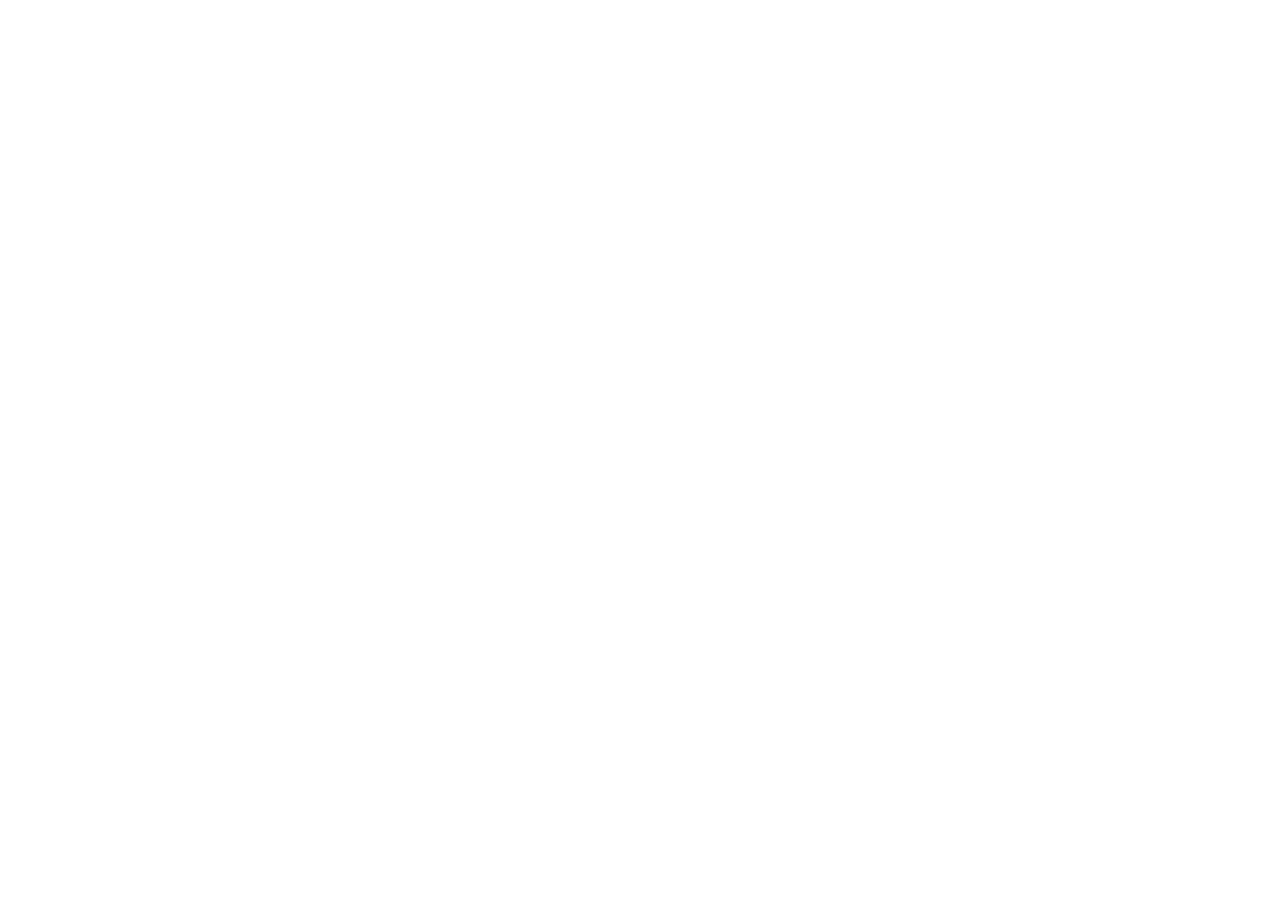
==== index.html @ c6d8748a "criei a pagina principal" ====
<!DOCTYPE html>
<html lang="pt-br">
<head>
    <meta charset="UTF-8">
    <meta name="viewport" content="width=device-width, initial-scale=1.0">
    <link rel="shortcut icon" href="favicon.ico" type="image/x-icon">
    <title>Projeto redes sociais</title>
</head>
<body>
    
</body>
</html>
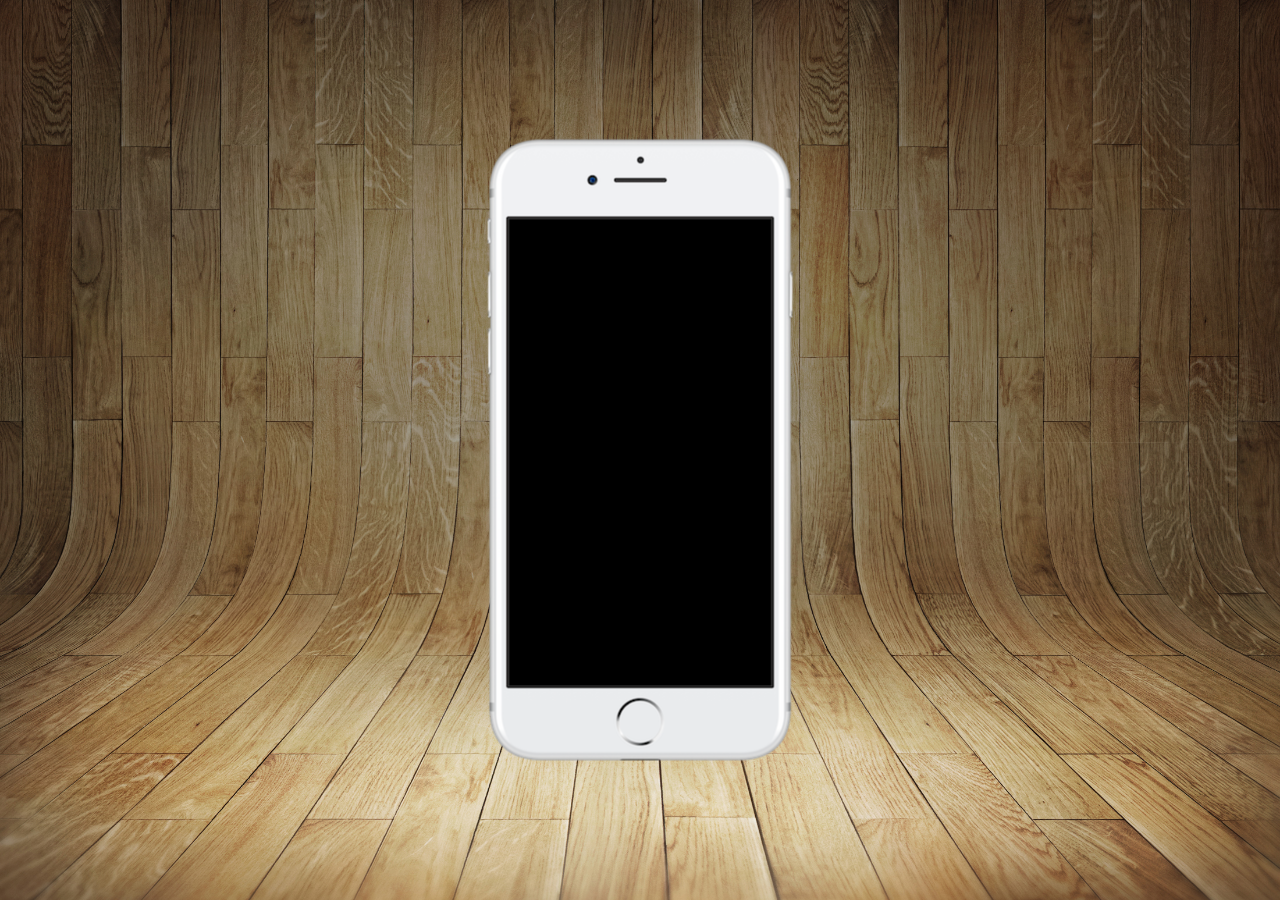
==== commit fc43ac81: "criei pagina principal" ====
--- a/index.html
+++ b/index.html
@@ -4,9 +4,17 @@
     <meta charset="UTF-8">
     <meta name="viewport" content="width=device-width, initial-scale=1.0">
     <link rel="shortcut icon" href="favicon.ico" type="image/x-icon">
+    <link rel="stylesheet" href="estilos/style.css">
     <title>Projeto redes sociais</title>
 </head>
 <body>
-    
+    <main>
+        <section id="telefone">
+
+        </section>
+        <section id="redes sociais">
+
+        </section>
+    </main>
 </body>
 </html>--- a/estilos/style.css
+++ b/estilos/style.css
@@ -0,0 +1,36 @@
+@charset "UTF-8";
+
+*{
+    margin: 0px;
+    padding: 0px;
+    font-family: Arial, Helvetica, sans-serif;
+}
+
+html, body{
+    height: 100vh;
+    width: 100vw;
+    
+}
+
+body{
+    background: url('../imagens/fundo-madeira.jpg') no-repeat top center;
+    background-size: cover;
+    background-attachment: fixed;
+}
+
+main{
+    position: relative;
+    height: 100vh;
+    position: relative;
+    
+}
+
+section#telefone{
+    position: absolute;
+    top: 50%;
+    left: 50%;
+    transform: translate(-50%, -50%);
+    height: 627px;
+    width: 311px;
+    background: url('../imagens/frame-iphone.png') no-repeat;
+}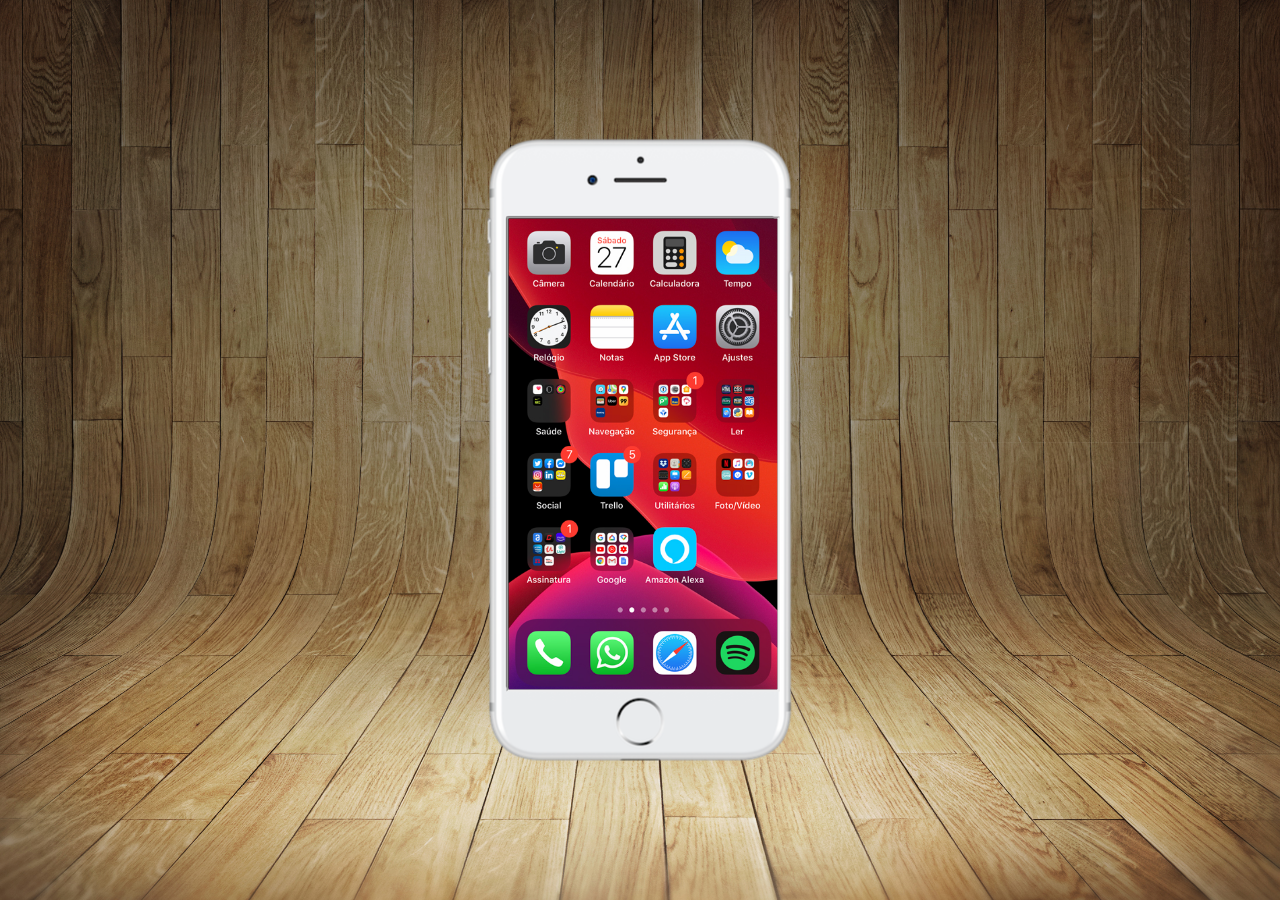
==== commit 7cdb46c4: "criei tela home" ====
--- a/index.html
+++ b/index.html
@@ -10,7 +10,7 @@
 <body>
     <main>
         <section id="telefone">
-
+            <iframe src="home.html" name="tela" id="tela"></iframe>
         </section>
         <section id="redes sociais">
 
--- a/estilos/style.css
+++ b/estilos/style.css
@@ -33,4 +33,12 @@
     height: 627px;
     width: 311px;
     background: url('../imagens/frame-iphone.png') no-repeat;
+}
+
+iframe#tela{
+    position: relative;
+    top: 80px;
+    left: 22px;
+    width: 269px;
+    height: 471px;
 }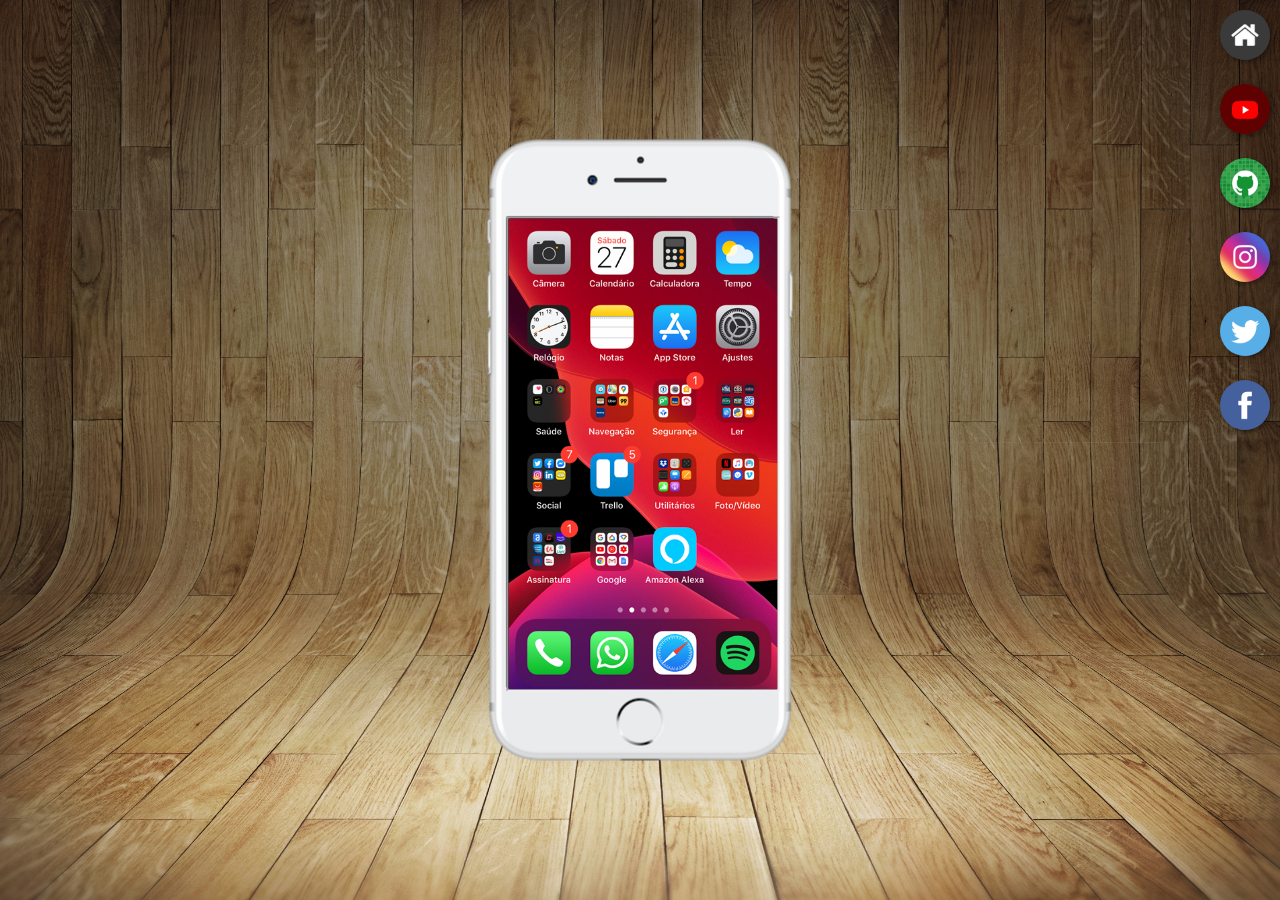
==== commit b388462a: "criei botoes" ====
--- a/index.html
+++ b/index.html
@@ -10,10 +10,17 @@
 <body>
     <main>
         <section id="telefone">
-            <iframe src="home.html" name="tela" id="tela"></iframe>
+            <iframe src="home.html" name="tela" id="tela">
+                Seu navegador não é compatível.
+            </iframe>
         </section>
-        <section id="redes sociais">
-
+        <section id="redes-sociais">
+            <a href="#" target="tela"><img src="imagens/logo-home.jpg" alt="Home"></a> <br>
+            <a href="#" target="tela"><img src="imagens/logo-youtube.jpg" alt="Youtube"></a> <br>
+            <a href="#" target="tela"><img src="imagens/logo-github.jpg" alt="Github"></a> <br>
+            <a href="#" target="tela"><img src="imagens/logo-instagram.jpg" alt="Instagram"></a> <br>
+            <a href="#" target="tela"><img src="imagens/logo-twitter.jpg" alt="Twitter"></a> <br>
+            <a href="#" target="tela"><img src="imagens/logo-facebook.jpg" alt="Facebook"></a>
         </section>
     </main>
 </body>
--- a/estilos/style.css
+++ b/estilos/style.css
@@ -41,4 +41,23 @@
     left: 22px;
     width: 269px;
     height: 471px;
+}
+
+section#redes-sociais{
+    text-align: right;
+}
+
+section#redes-sociais img{
+    width: 50px;
+    margin: 10px;
+    border-radius: 50%;
+    box-shadow: 2px 2px 5px rgba(0, 0, 0, 0.403);
+    box-sizing: border-box;
+}
+
+section#redes-sociais img:hover{
+    border: 2px solid rgba(255, 255, 255, 0.607);
+    transform: translate(-3px, -3px);
+    box-shadow: 5px 5px 10px rgba(0, 0, 0, 0.608);
+    transition: transform .5s;
 }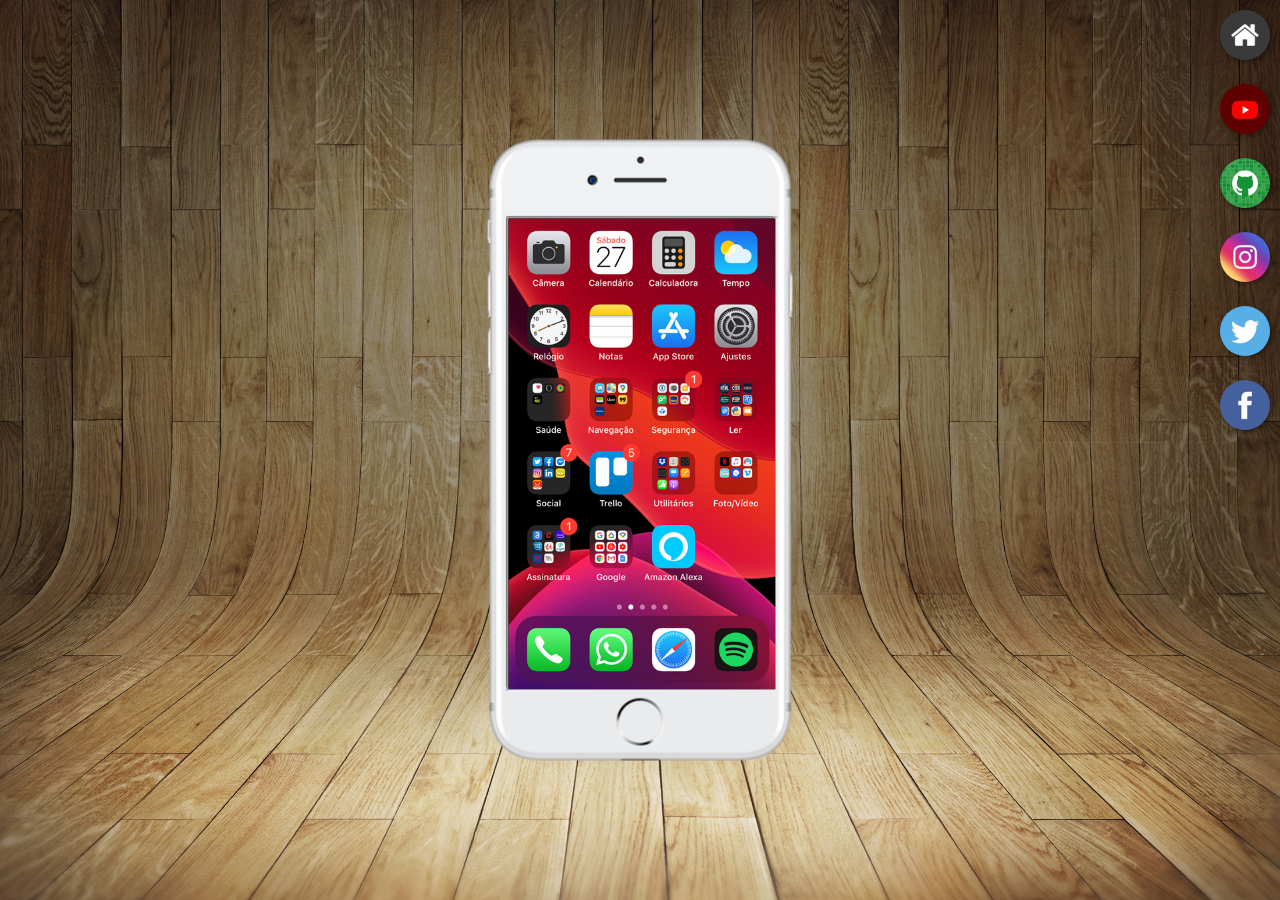
==== commit aa6270a0: "criei botoes redes sociais" ====
--- a/index.html
+++ b/index.html
@@ -15,12 +15,12 @@
             </iframe>
         </section>
         <section id="redes-sociais">
-            <a href="#" target="tela"><img src="imagens/logo-home.jpg" alt="Home"></a> <br>
-            <a href="#" target="tela"><img src="imagens/logo-youtube.jpg" alt="Youtube"></a> <br>
-            <a href="#" target="tela"><img src="imagens/logo-github.jpg" alt="Github"></a> <br>
-            <a href="#" target="tela"><img src="imagens/logo-instagram.jpg" alt="Instagram"></a> <br>
-            <a href="#" target="tela"><img src="imagens/logo-twitter.jpg" alt="Twitter"></a> <br>
-            <a href="#" target="tela"><img src="imagens/logo-facebook.jpg" alt="Facebook"></a>
+            <a href="home.html" target="tela"><img src="imagens/logo-home.jpg" alt="Home"></a> <br>
+            <a href="youtube.html" target="tela"><img src="imagens/logo-youtube.jpg" alt="Youtube"></a> <br>
+            <a href="github.html" target="tela"><img src="imagens/logo-github.jpg" alt="Github"></a> <br>
+            <a href="insta.html" target="tela"><img src="imagens/logo-instagram.jpg" alt="Instagram"></a> <br>
+            <a href="twitter.html" target="tela"><img src="imagens/logo-twitter.jpg" alt="Twitter"></a> <br>
+            <a href="face.html" target="tela"><img src="imagens/logo-facebook.jpg" alt="Facebook"></a>
         </section>
     </main>
 </body>
--- a/estilos/style.css
+++ b/estilos/style.css
@@ -39,7 +39,7 @@
     position: relative;
     top: 80px;
     left: 22px;
-    width: 269px;
+    width: 267px;
     height: 471px;
 }
 
